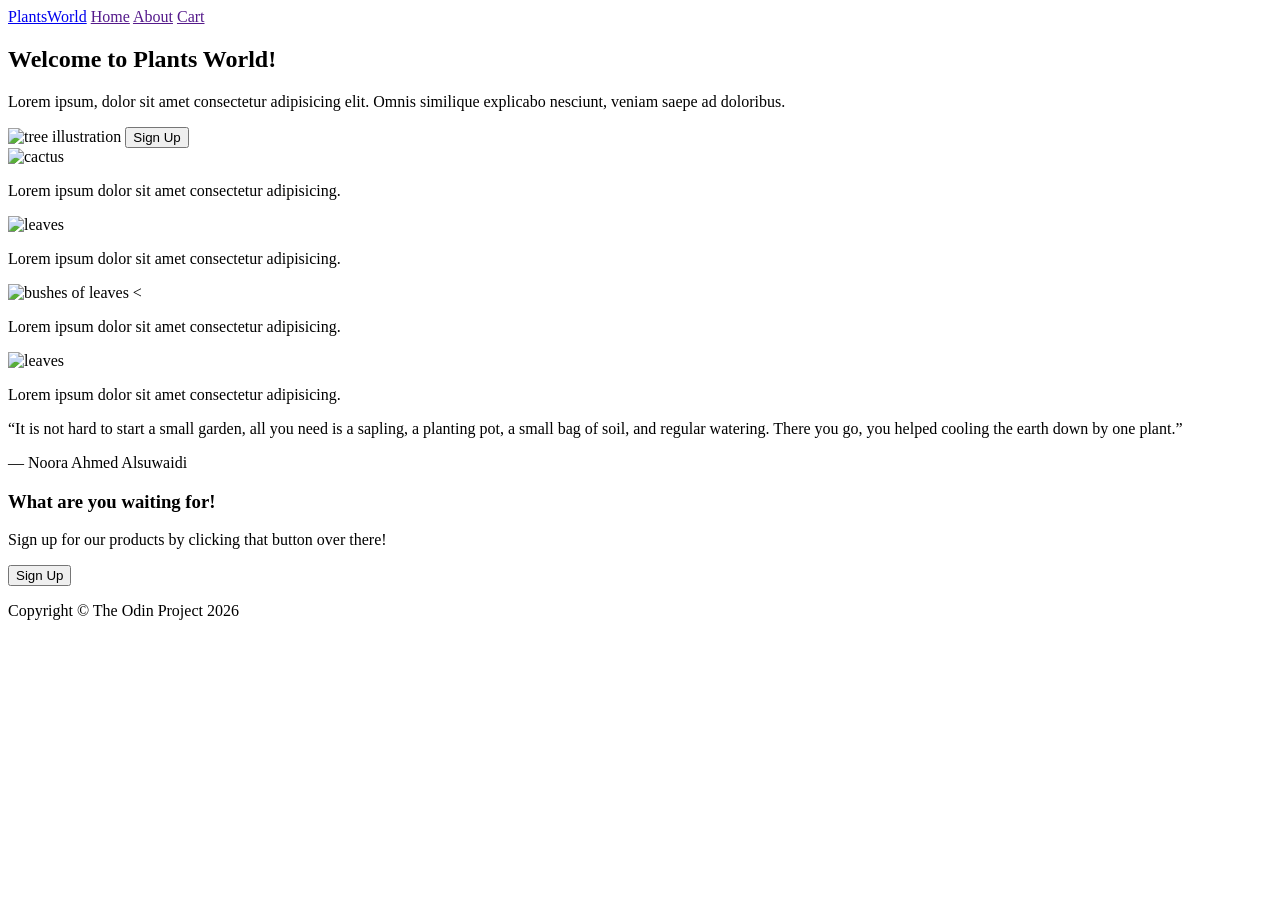
==== landing-page/index.html @ 4e980bf7 "add html structure and content" ====
<!DOCTYPE html>
<html lang="en">
<head>
    <meta charset="UTF-8">
    <meta name="viewport" content="width=device-width, initial-scale=1.0">
    <title>Landing Page</title>
</head>
<body>

    
    <nav>
            <a class="logo" href="index.html">PlantsWorld</a>
            <a href="">Home</a>
            <a href="">About</a>
            <a href="">Cart</a>
    </nav>

    <section class="hero">
        <h1>Welcome to Plants World!</h1>
        <p>Lorem ipsum, dolor sit amet consectetur adipisicing elit. Omnis similique explicabo nesciunt, veniam saepe ad doloribus.</p>
        <img src="https://www.svgrepo.com/show/530293/tree-2.svg" 
        alt="tree illustration">
        <button>Sign Up</button>
    </section>



    <section class="features">
        <img src="https://www.svgrepo.com/show/530297/cactus-2.svg" alt="cactus">
        <p>Lorem ipsum dolor sit amet consectetur adipisicing.</p>

        <img src="https://www.svgrepo.com/show/530302/leaves-2.svg" alt="leaves">
        <p>Lorem ipsum dolor sit amet consectetur adipisicing.</p>

        <img src="https://www.svgrepo.com/show/530292/bushes-of-leaves.svg" alt="bushes of leaves">
        <<p>Lorem ipsum dolor sit amet consectetur adipisicing.</p>

        <img src="https://www.svgrepo.com/show/530303/leaves-4.svg" alt="leaves">
        <p>Lorem ipsum dolor sit amet consectetur adipisicing.</p>
    </section>



    <section class="quote">
        <p>“It is not hard to start a small garden, all you need is a sapling, a planting pot, a small bag of soil, and regular watering. There you go, you helped cooling the earth down by one plant.”</p>
        <p>― Noora Ahmed Alsuwaidi</p>
    </section>




    <section class="cta">
        <h3>What are you waiting for!</h3>
        <p>Sign up for our products by clicking that button over there!</p>
        <button>Sign Up</button>
    </section>




    <section class="footer">
        <p>Copyright © The Odin Project 2026</p>
    </section>
    
</body>
</html>
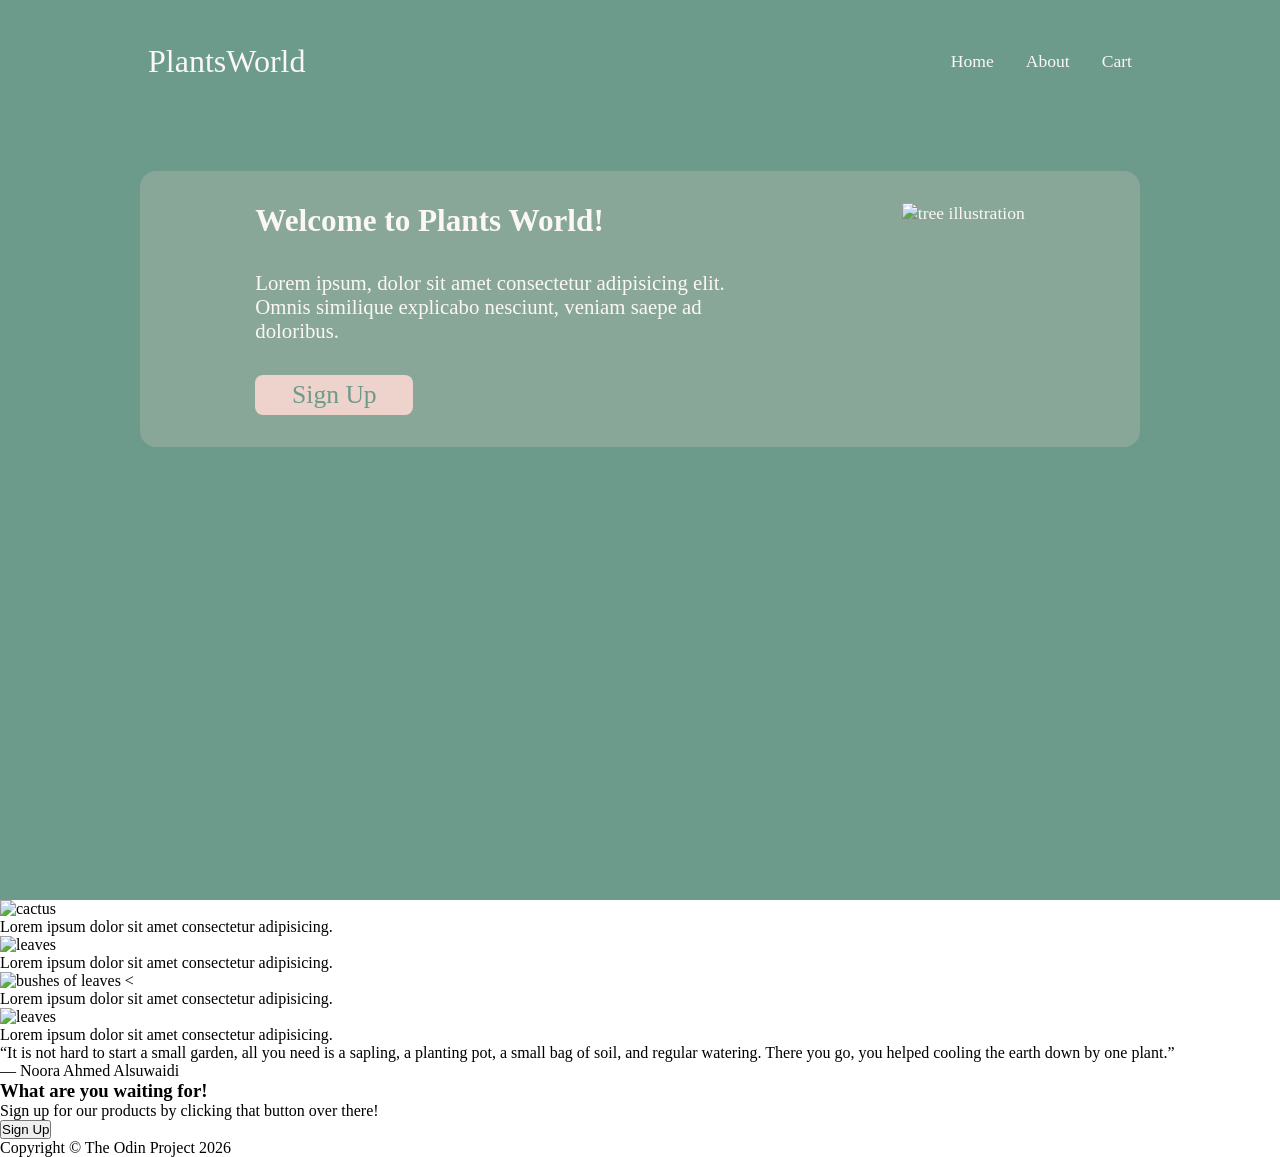
==== commit a2510169: "style hero section" ====
--- a/landing-page/index.html
+++ b/landing-page/index.html
@@ -3,26 +3,33 @@
 <head>
     <meta charset="UTF-8">
     <meta name="viewport" content="width=device-width, initial-scale=1.0">
+    <link rel="stylesheet" href="style.css">
     <title>Landing Page</title>
 </head>
 <body>
 
     
+    <div class="nav-hero-container">
+        <div class="nav-hero-content">
     <nav>
             <a class="logo" href="index.html">PlantsWorld</a>
-            <a href="">Home</a>
-            <a href="">About</a>
-            <a href="">Cart</a>
+            <a class="nav-right" href="">Home</a>
+            <a class="nav-right" href="">About</a>
+            <a class="nav-right" href="">Cart</a>
     </nav>
 
     <section class="hero">
+        <div class="hero-text">
         <h1>Welcome to Plants World!</h1>
         <p>Lorem ipsum, dolor sit amet consectetur adipisicing elit. Omnis similique explicabo nesciunt, veniam saepe ad doloribus.</p>
+        <a class="sign-up-anchor" href="">Sign Up</a>
+    </div>
         <img src="https://www.svgrepo.com/show/530293/tree-2.svg" 
         alt="tree illustration">
-        <button>Sign Up</button>
+        
     </section>
-
+</div>
+</div>
 
 
     <section class="features">
--- a/landing-page/style.css
+++ b/landing-page/style.css
@@ -0,0 +1,75 @@
+*{
+    padding: 0;
+    margin: 0;
+    scroll-behavior: smooth;
+}
+
+nav{
+    display: flex;
+    align-items: center;
+    justify-content: space-between;
+    gap: 1rem;
+    padding: 1.2rem 0;
+    margin-bottom: 4rem;
+}
+
+.nav-hero-container{
+    min-height: 100vh;
+    background-color: #6c9a8b;
+}
+
+.nav-hero-content{
+    max-width: 1000px;
+    margin: 0 auto;
+    display: flex;
+    flex-direction: column;
+    font-size: 1.1rem;
+    color: #fbf7f4;
+    padding: 1rem;
+    
+}
+img{
+    max-width: 200px;
+}
+.hero{
+
+    display: flex;
+    background-color: #eed2cc36;
+    padding: 2rem;
+    border-radius: 1rem;
+    justify-content: space-around;
+}
+.hero-text{
+    max-width: 30rem;
+    font-size: 1.3rem;
+    display: flex;
+    flex-direction: column;
+    gap: 2rem;
+    align-items: flex-start;
+}
+
+
+.logo{
+    font-size: 2rem;
+    flex: 1;
+}
+
+a{
+    text-decoration: none;
+    color: #fbf7f4;
+    padding: 0.5rem;
+}
+
+.nav-right:hover{
+    background-color: #fbf7f4 ;
+    color: #6c9a8b ;
+    border-radius: 0.3rem;
+    transition: 0.5s ease ;
+}
+.sign-up-anchor{
+    font-size: 1.6rem;
+    padding: 0.3rem 2.3rem;
+    background-color: #eed2cc;
+    color: #6c9a8b;
+    border-radius: 0.5rem;
+}
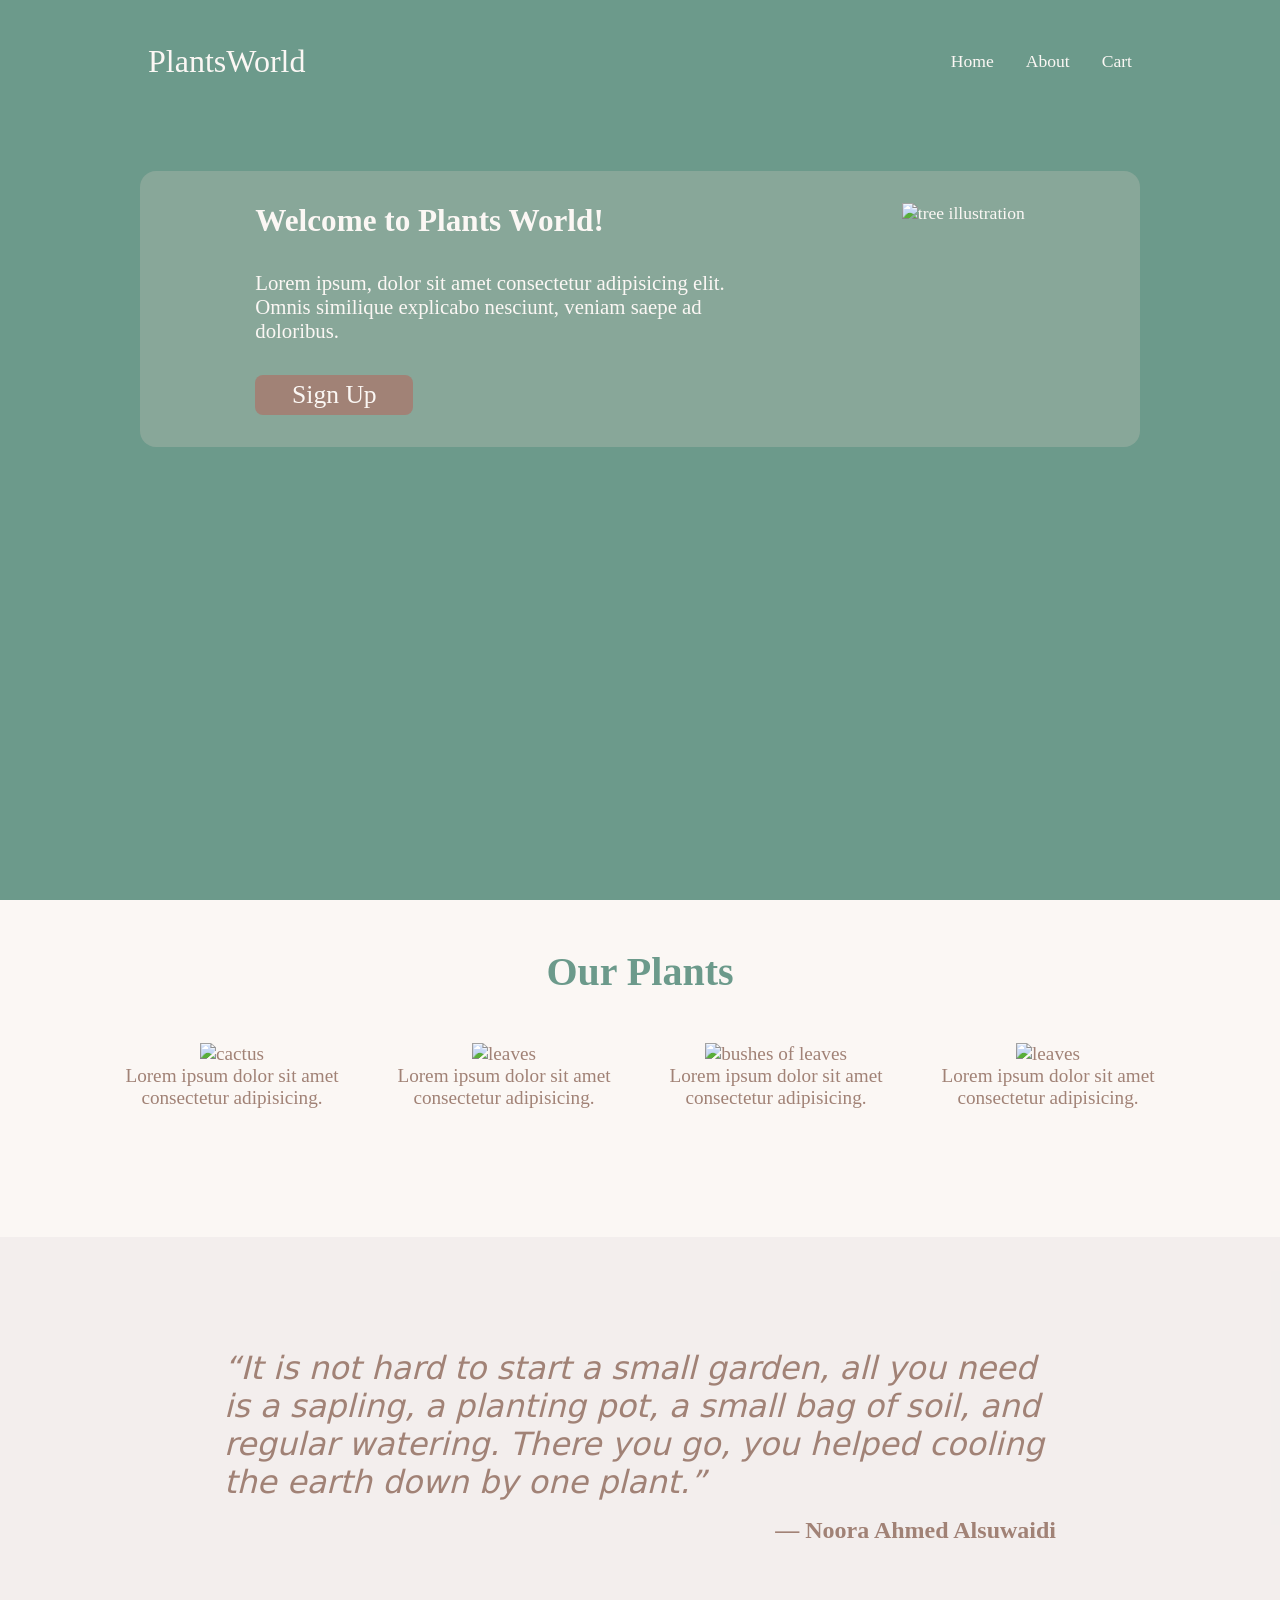
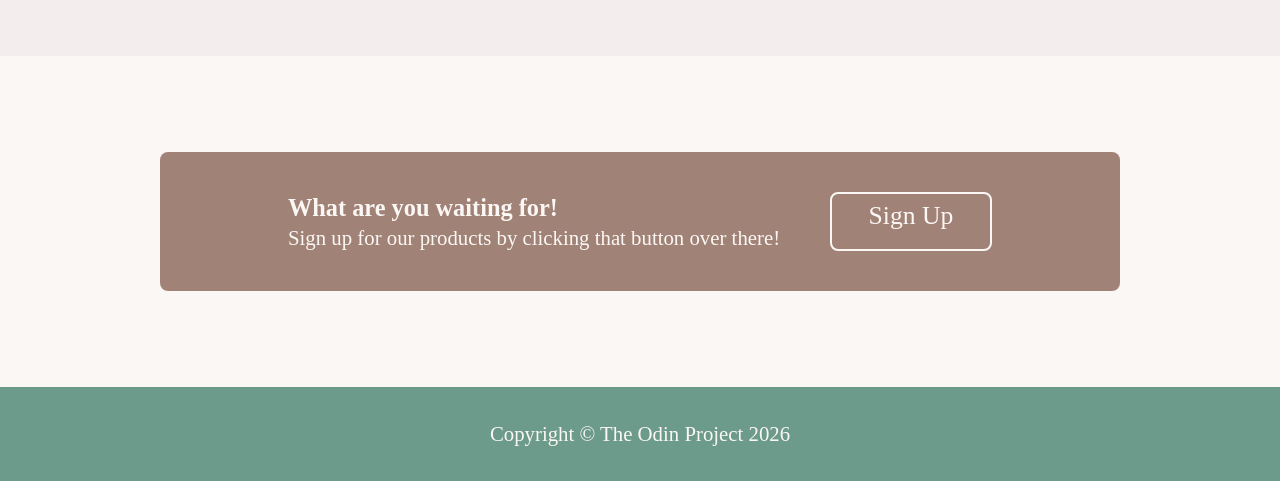
==== commit a34740d5: "style landing page" ====
--- a/landing-page/index.html
+++ b/landing-page/index.html
@@ -24,7 +24,7 @@
         <p>Lorem ipsum, dolor sit amet consectetur adipisicing elit. Omnis similique explicabo nesciunt, veniam saepe ad doloribus.</p>
         <a class="sign-up-anchor" href="">Sign Up</a>
     </div>
-        <img src="https://www.svgrepo.com/show/530293/tree-2.svg" 
+        <img class="hero-img" src="https://www.svgrepo.com/show/530293/tree-2.svg" 
         alt="tree illustration">
         
     </section>
@@ -33,33 +33,52 @@
 
 
     <section class="features">
+        <h2>Our Plants</h2>
+
+        <div class="features-flex">
+
+        <div>
         <img src="https://www.svgrepo.com/show/530297/cactus-2.svg" alt="cactus">
         <p>Lorem ipsum dolor sit amet consectetur adipisicing.</p>
+        </div>
 
+        <div>
         <img src="https://www.svgrepo.com/show/530302/leaves-2.svg" alt="leaves">
         <p>Lorem ipsum dolor sit amet consectetur adipisicing.</p>
+        </div>
 
+        <div>
         <img src="https://www.svgrepo.com/show/530292/bushes-of-leaves.svg" alt="bushes of leaves">
-        <<p>Lorem ipsum dolor sit amet consectetur adipisicing.</p>
+        <p>Lorem ipsum dolor sit amet consectetur adipisicing.</p>
+        </div>
 
+        <div>
         <img src="https://www.svgrepo.com/show/530303/leaves-4.svg" alt="leaves">
         <p>Lorem ipsum dolor sit amet consectetur adipisicing.</p>
+        </div>
+    
+    </div>
     </section>
 
 
 
     <section class="quote">
         <p>“It is not hard to start a small garden, all you need is a sapling, a planting pot, a small bag of soil, and regular watering. There you go, you helped cooling the earth down by one plant.”</p>
-        <p>― Noora Ahmed Alsuwaidi</p>
+        <p class="author">― Noora Ahmed Alsuwaidi</p>
     </section>
 
 
 
 
     <section class="cta">
+        <div class="cta-card">
+            <div>
         <h3>What are you waiting for!</h3>
         <p>Sign up for our products by clicking that button over there!</p>
-        <button>Sign Up</button>
+        
+    </div>
+        <a class="sign-up-anchor" href="">Sign Up</a>
+    </div>
     </section>
 
 
--- a/landing-page/style.css
+++ b/landing-page/style.css
@@ -2,6 +2,9 @@
     padding: 0;
     margin: 0;
     scroll-behavior: smooth;
+}
+body{
+    font-family:Cambria, Cochin, Georgia, Times, 'Times New Roman', serif;
 }
 
 nav{
@@ -29,10 +32,12 @@
     
 }
 img{
-    max-width: 200px;
+    max-width: 10rem;
+}
+.hero-img{
+    max-width: 20rem;
 }
 .hero{
-
     display: flex;
     background-color: #eed2cc36;
     padding: 2rem;
@@ -58,18 +63,98 @@
     text-decoration: none;
     color: #fbf7f4;
     padding: 0.5rem;
+    transition: 0.5s ease ;
 }
 
-.nav-right:hover{
+.nav-right:hover, .nav-right:active{
     background-color: #fbf7f4 ;
     color: #6c9a8b ;
     border-radius: 0.3rem;
-    transition: 0.5s ease ;
+    
 }
 .sign-up-anchor{
     font-size: 1.6rem;
     padding: 0.3rem 2.3rem;
+    color: #fbf7f4;
+    background-color: #a18276;
+    border-radius: 0.5rem;
+    transition: 0.3s ease-in-out 
+}
+
+.sign-up-anchor:hover, .sign-up-anchor:active{
+    transform: scale(1.2);
     background-color: #eed2cc;
+    color: #a18276;
+}
+
+h2{
+    font-size: 2.5rem;
+    text-align: center;
+    padding: 3rem 0;
     color: #6c9a8b;
+}
+.features{
+    background-color: #fbf7f4;
+    padding-bottom: 8rem;
+}
+
+.features-flex{
+    display: flex;
+    gap: 2rem;
+    text-align: center;
+    justify-content: center;
+    color: #a18276;
+}
+.features-flex div{
+    max-width: 15rem;
+    font-size: 1.2rem;
+}
+
+.quote{
+    display: flex;
+    flex-direction: column;
+    padding: 7rem 14rem;
+    gap: 1rem;
+    font-family:system-ui, -apple-system, BlinkMacSystemFont, 'Segoe UI', Roboto, Oxygen, Ubuntu, Cantarell, 'Open Sans', 'Helvetica Neue', sans-serif;
+    font-weight:100;
+    font-size: 2rem;
+    font-style: italic;
+    background-color:#a1827622;
+    color: #a18276;
+}
+.author{
+    align-self: flex-end;
+    font-style:normal;
+    font-weight: bold;
+    font-family:serif;
+    font-size: 1.5rem;
+}
+
+.cta{
+    background-color: #fbf7f4; 
+    padding: 6rem 10rem;
+}
+
+.cta-card{
+    display: flex;
+    flex-wrap: wrap;
+    justify-content: space-between;
+    padding: 2.5rem 8rem;
+    background-color: #a18276;
     border-radius: 0.5rem;
+    font-size: 1.3rem;
+    line-height: 1.3;
+    color: #fbf7f4;
 }
+
+.cta-card .sign-up-anchor{
+    border: 0.15rem solid;
+}
+
+.footer{
+    background-color:#6c9a8b;
+    padding: 2.2rem;
+    text-align: center;
+    font-size: 1.3rem;
+    color: #fbf7f4;
+}
